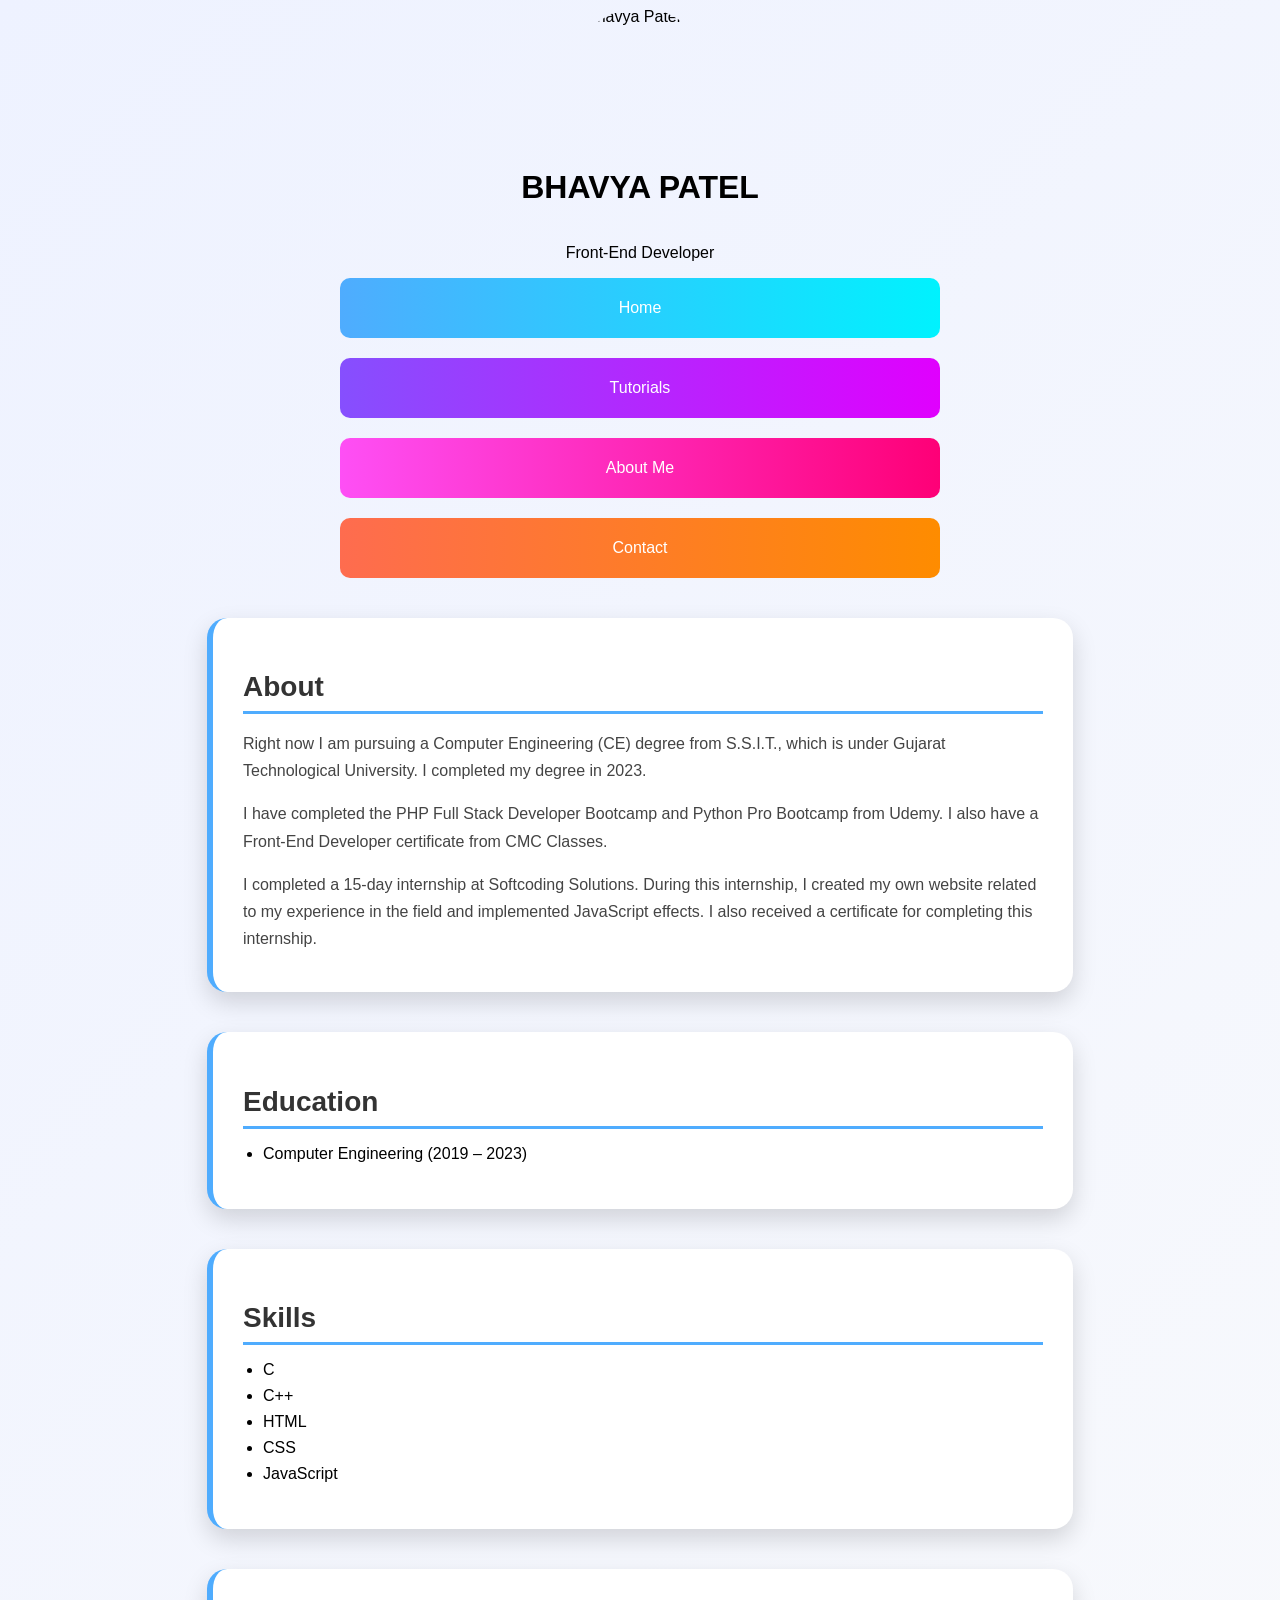
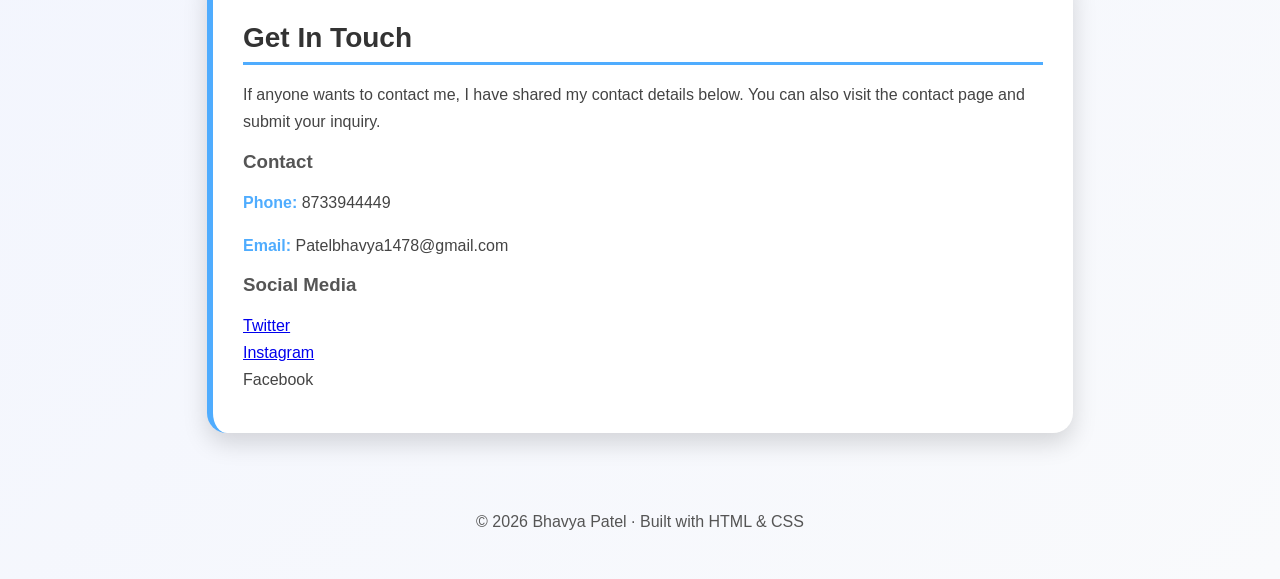
==== about.html @ 82847632 "Initial website commit" ====
<!DOCTYPE html>
<html lang="en">
<head>
<meta charset="UTF-8">
<meta name="viewport" content="width=device-width, initial-scale=1.0">
<title>About Me · Bhavya Patel</title>
<link rel="stylesheet" href="first.css">
</head>

<body>

<header class="head1">
<img src="photo.JPG" alt="Bhavya Patel" class="photo">

<h1>BHAVYA PATEL</h1>
<p>Front-End Developer</p>

<nav class="flex-conatiner" aria-label="Primary navigation">
<a href="first.html" class="link1">
<div class="flex-item" id="flex-item-1">Home</div>
</a>

<a href="tutorial.html" class="link1">
<div class="flex-item" id="flex-item-2">Tutorials</div>
</a>

<a href="about.html" class="link1">
<div class="flex-item" id="flex-item-3">About Me</div>
</a>

<a href="contact.html" class="link1">
<div class="flex-item" id="flex-item-4">Contact</div>
</a>
</nav>

</header>


<main>

<section class="about-section">

<h2>About</h2>

<p>
Right now I am pursuing a Computer Engineering (CE) degree from S.S.I.T., which is under Gujarat Technological University. I completed my degree in 2023.
</p>

<p>
I have completed the PHP Full Stack Developer Bootcamp and Python Pro Bootcamp from Udemy. I also have a Front-End Developer certificate from CMC Classes.
</p>

<p>
I completed a 15-day internship at Softcoding Solutions. During this internship, I created my own website related to my experience in the field and implemented JavaScript effects. I also received a certificate for completing this internship.
</p>

</section>


<section class="about-section">

<h2>Education</h2>

<ul>
<li>Computer Engineering (2019 – 2023)</li>
</ul>

</section>


<section class="about-section">

<h2>Skills</h2>

<ul>
<li>C</li>
<li>C++</li>
<li>HTML</li>
<li>CSS</li>
<li>JavaScript</li>
</ul>

</section>


<section class="about-section">

<h2>Get In Touch</h2>

<p>
If anyone wants to contact me, I have shared my contact details below. You can also visit the contact page and submit your inquiry.
</p>

<h3>Contact</h3>

<p><strong>Phone:</strong> 8733944449</p>
<p><strong>Email:</strong> Patelbhavya1478@gmail.com</p>

<h3>Social Media</h3>

<p>
<a href="https://twitter.com/bhavya_1118">Twitter</a><br>
<a href="https://www.instagram.com/bhavya_1118/">Instagram</a><br>
Facebook
</p>

</section>

</main>


<footer style="text-align:center; padding:24px; color:#555; font-family:Arial, Helvetica, sans-serif;">
<p>&copy; 2026 Bhavya Patel · Built with HTML & CSS</p>
</footer>

</body>
</html>
---- first.css ----
.flex-conatiner {
    flex-direction: column;
    display: flex;
    align-items: center;
    justify-content: space-between;
    gap: 20px;    
}

.flex-item {
    width: 600px;
    height: 60px;
    text-align: center;
    font-size: medium;
    color: white;
    align-content: center;
    border-radius: 10px;
    font-family: Arial, Helvetica, sans-serif;
}

.head1 {
    display: flex;
    flex-direction: column;
    align-items: center;
    font-family: Arial, Helvetica, sans-serif;
}

.photo {
    width: 140px;
    height: 140px;
    border-radius: 100px;
    object-fit: cover;
}


#flex-item-1 {
background: linear-gradient(to right, #4facfe, #00f2fe);
}

#flex-item-2 {
background: linear-gradient(to right, #864ffe, #e000fe);
}

#flex-item-3 {
background: linear-gradient(to right, #fe4ff5, #fe0077);
}

#flex-item-4 {
background: linear-gradient(to right, #fe6c4f, #fe8c00);
}

#flex-item-5 {
background: linear-gradient(to right, #4facfe, #00f2fe);
}

#flex-item-6 {
background: linear-gradient(to right, #4facfe, #00f2fe);
}


.link1 {
    text-decoration: none;
}

.link1:hover {
    transform: scale(1.05);
    box-shadow: 0 8px 15px rgba(0,0,0,0.3);
    transition: transform 0.6s ease, box-shadow 0.6s ease;
}

.date {
display: flex;
align-items: center;
gap: 8px;
font-size: 16px;
color: #555;
}

.tutorial-photo {
    height: 400px;
    width: 600px;
}

.flex-tutorial {
    display: flex;
    align-items: center;
    flex-direction: column;
    max-width: 800px; 
    margin: 40px auto; 
    padding: 0 20px;
}

.experience {
    display: flex;
    flex-direction: column;
    max-width: 800px;
    margin: 40px auto;
    padding: 0 20px;
    font-family: Arial, Helvetica, sans-serif;
}

.job {
    border: 2px solid #ddd;
    border-radius: 10px;
    padding: 20px;
    margin-bottom: 20px;
}

.job:hover {
    transform: translateY(-3px);
    box-shadow: 0 6px 12px rgba(0,0,0,0.15);
    transition: 0.3s;
}

.job ul {
    padding-left: 20px;
}

.job li {
    margin-bottom: 8px;
}

body{
background: linear-gradient(135deg,#eef2ff,#f9fafc);
}

.about-section{
max-width:800px;
margin:40px auto;
padding:30px;
background:white;
border-radius:20px;
box-shadow:0 10px 25px rgba(0,0,0,0.15);
font-family:Arial, Helvetica, sans-serif;
transition:transform 0.4s ease, box-shadow 0.4s ease;
}


.about-section:hover{
transform:translateY(-6px);
box-shadow:0 18px 35px rgba(0,0,0,0.25);
}

.about-section h2{
font-size:28px;
margin-bottom:15px;
padding-bottom:8px;
border-bottom:3px solid #4facfe;
color:#333;
}

.about-section p{
font-size:16px;
line-height:1.7;
color:#444;
margin-bottom:10px;
}

.about-section ul{
padding-left:20px;
}

.about-section li{
margin-bottom:8px;
font-size:16px;
}

.about-section h3{
margin-top:15px;
margin-bottom:5px;
color:#555;
}

.about-section strong{
color:#4facfe;
}
.about-section{
border-left:6px solid #4facfe;
}
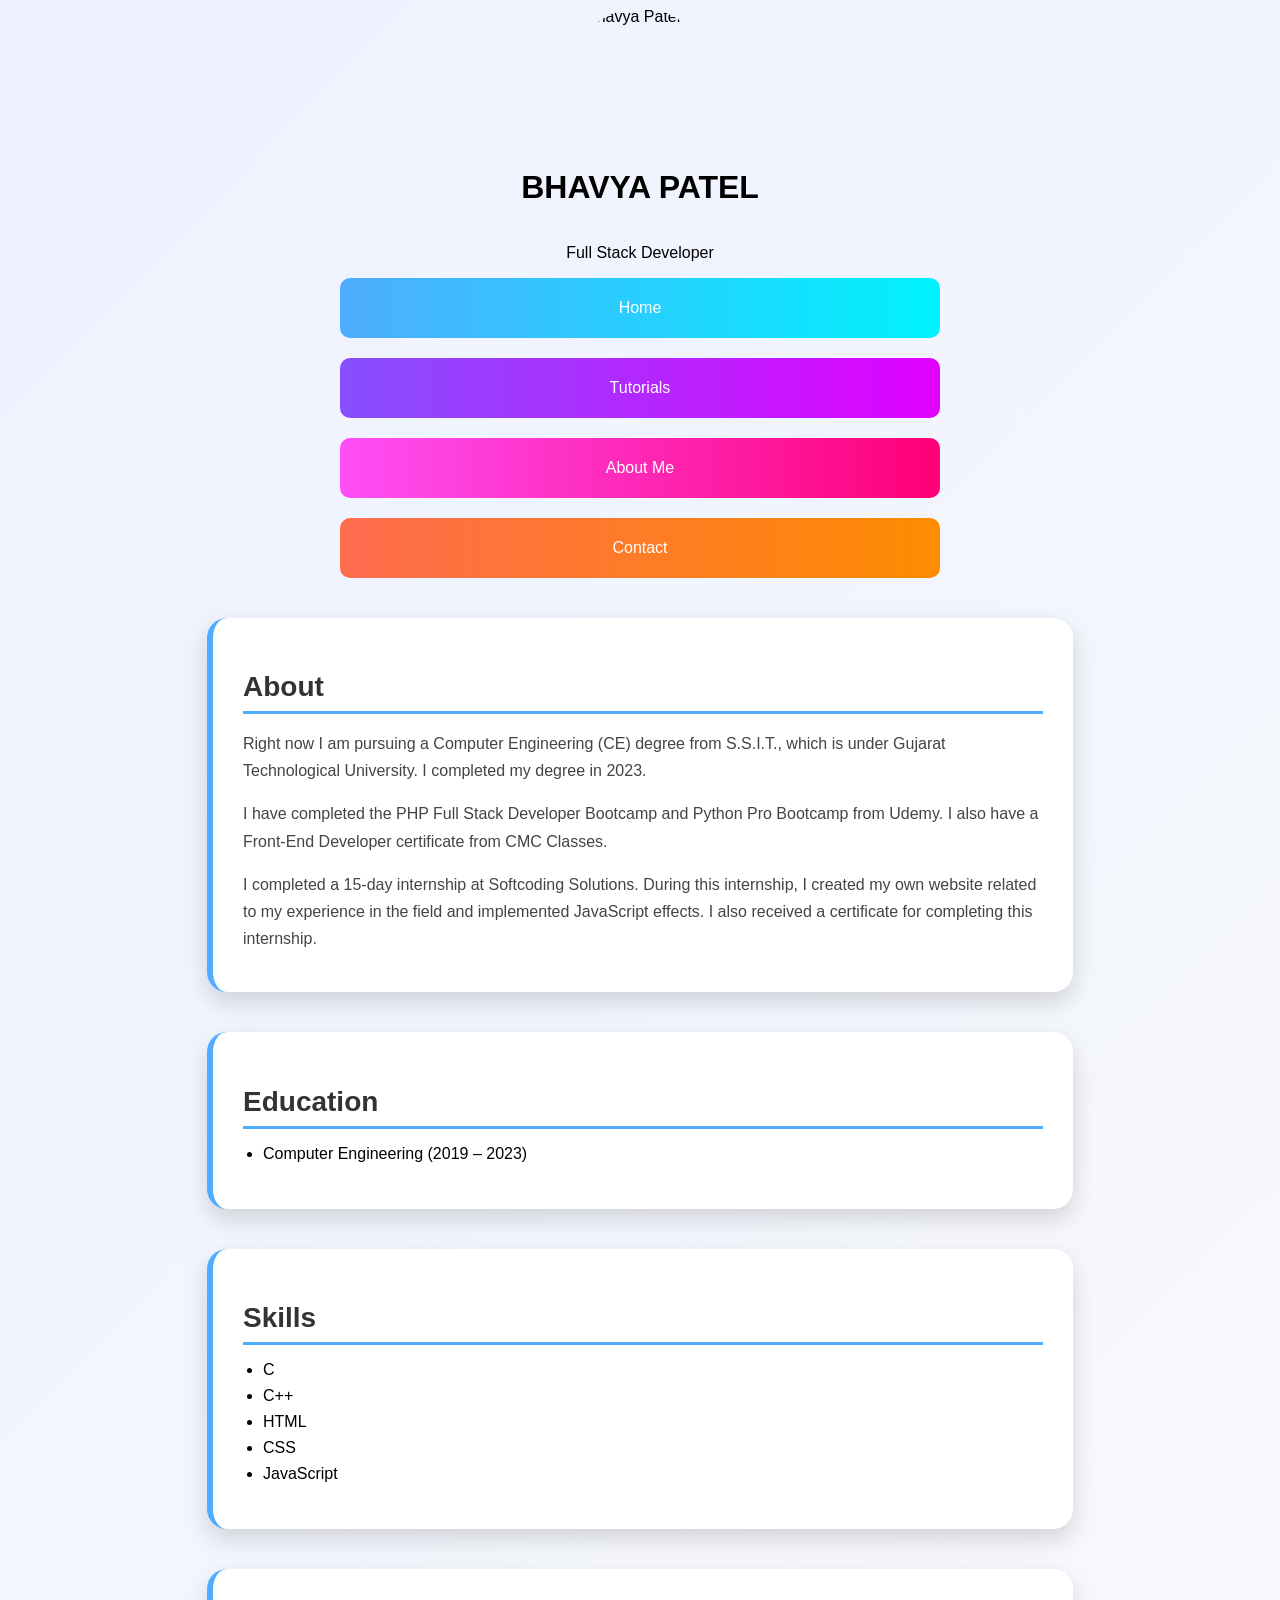
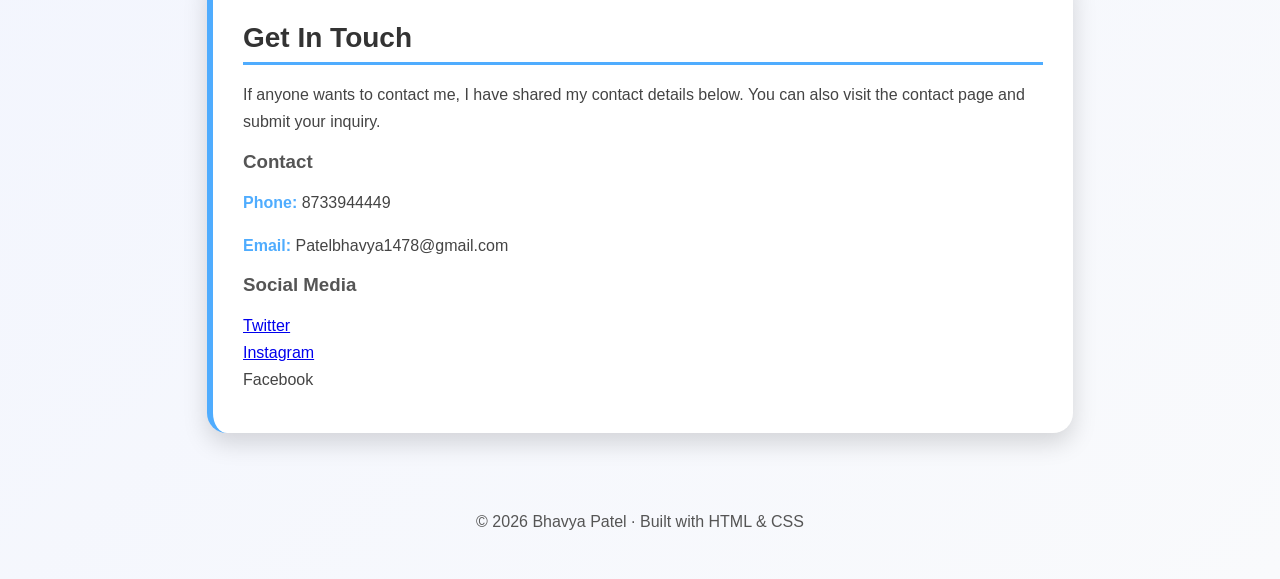
==== commit 6da8f1a3: "changes in header" ====
--- a/about.html
+++ b/about.html
@@ -13,10 +13,10 @@
 <img src="photo.JPG" alt="Bhavya Patel" class="photo">
 
 <h1>BHAVYA PATEL</h1>
-<p>Front-End Developer</p>
+<p>Full Stack Developer</p>
 
 <nav class="flex-conatiner" aria-label="Primary navigation">
-<a href="first.html" class="link1">
+<a href="index.html" class="link1">
 <div class="flex-item" id="flex-item-1">Home</div>
 </a>
 
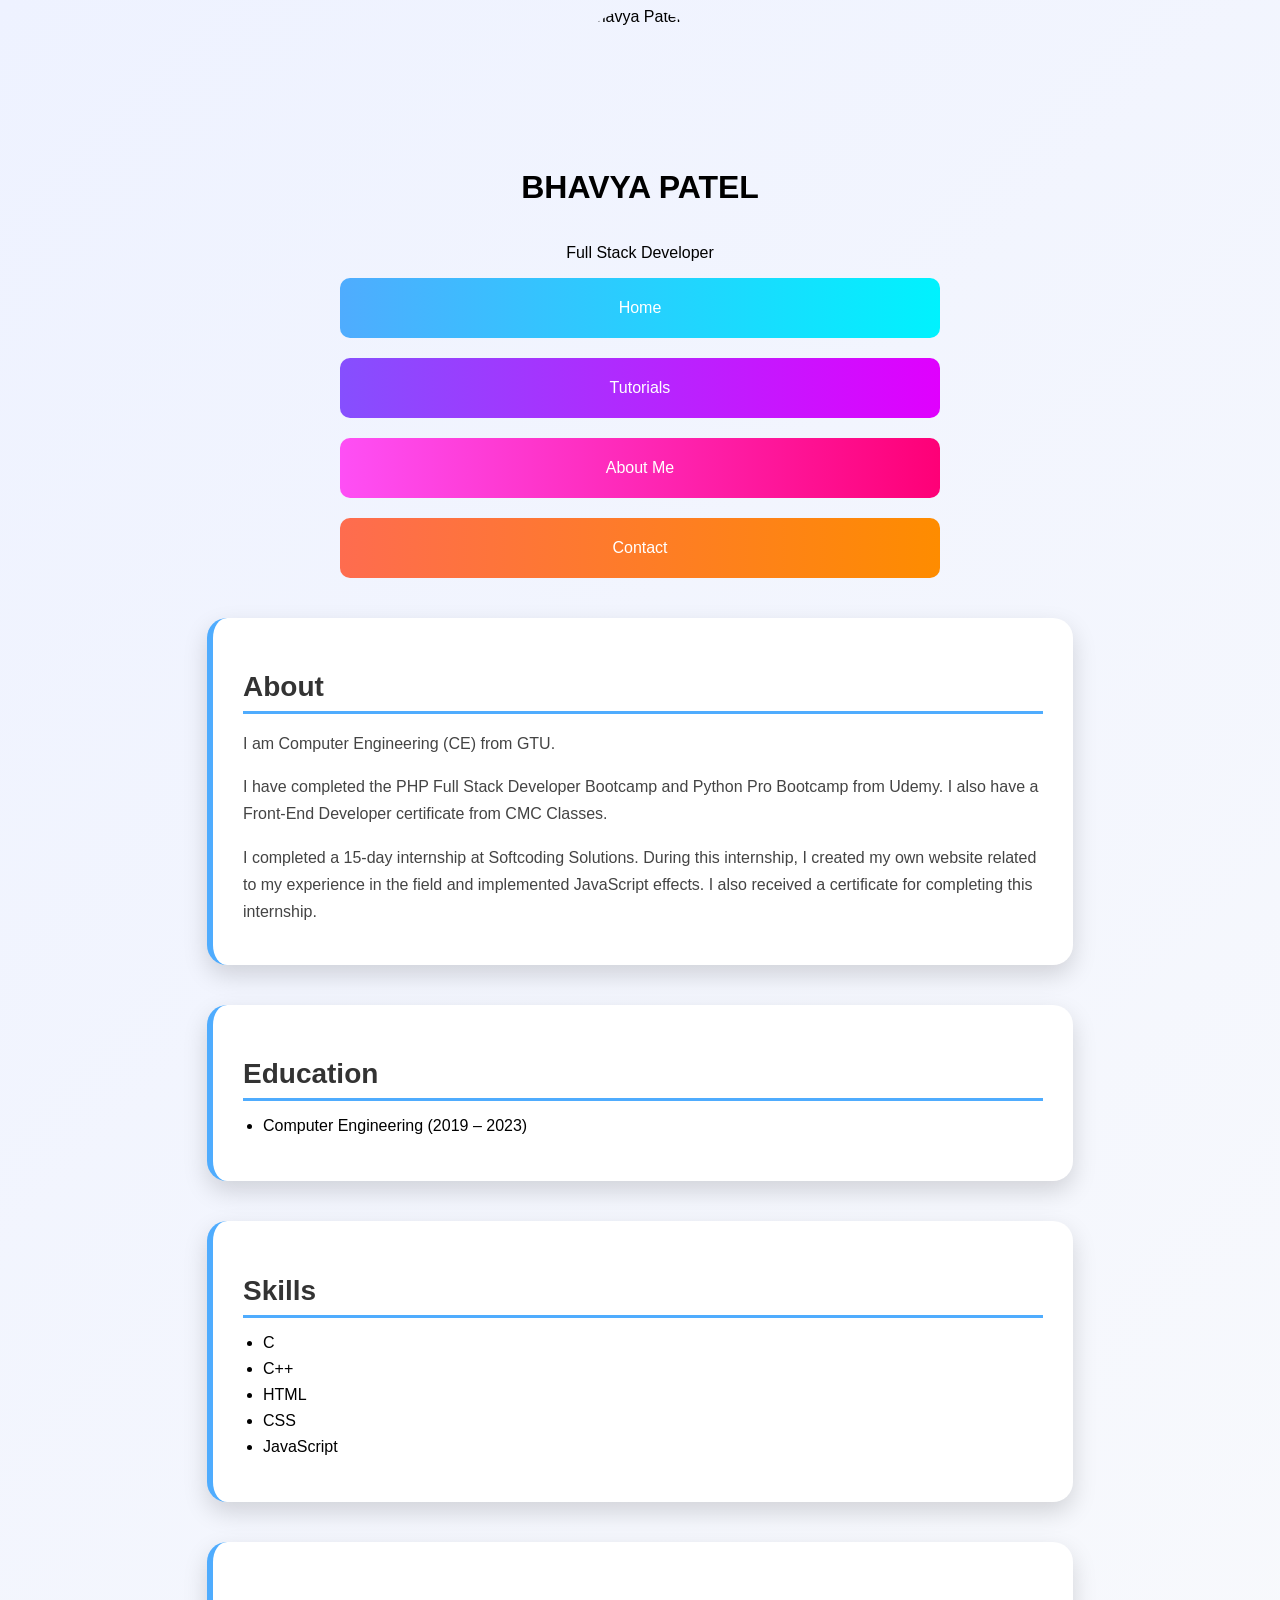
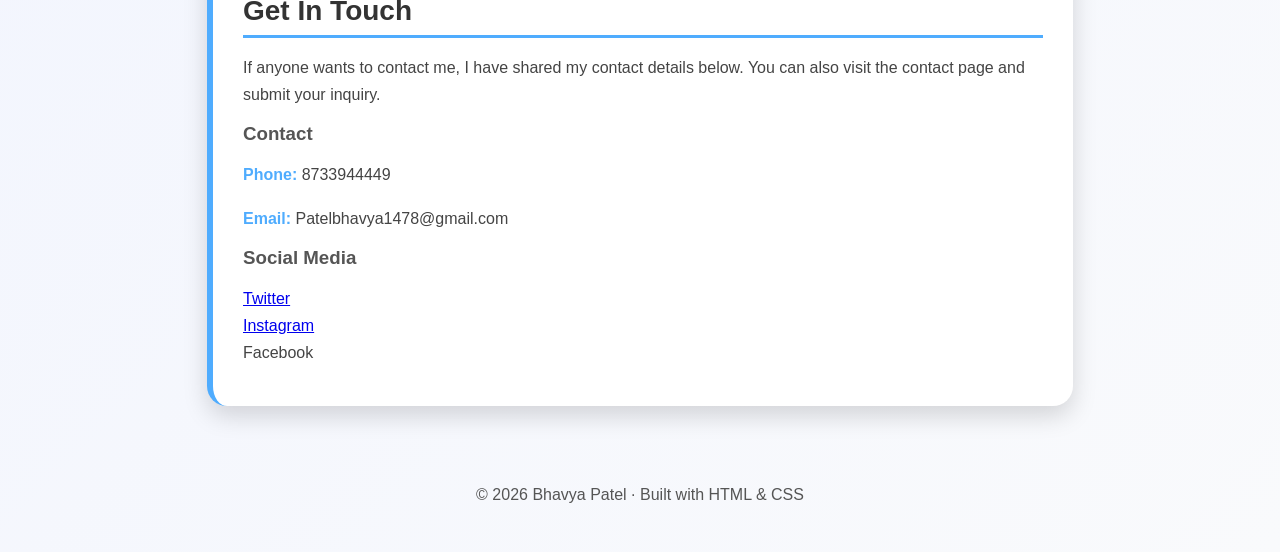
==== commit 73c0e049: "changes in about file" ====
--- a/about.html
+++ b/about.html
@@ -43,7 +43,7 @@
 <h2>About</h2>
 
 <p>
-Right now I am pursuing a Computer Engineering (CE) degree from S.S.I.T., which is under Gujarat Technological University. I completed my degree in 2023.
+I am Computer Engineering (CE) from GTU.
 </p>
 
 <p>
